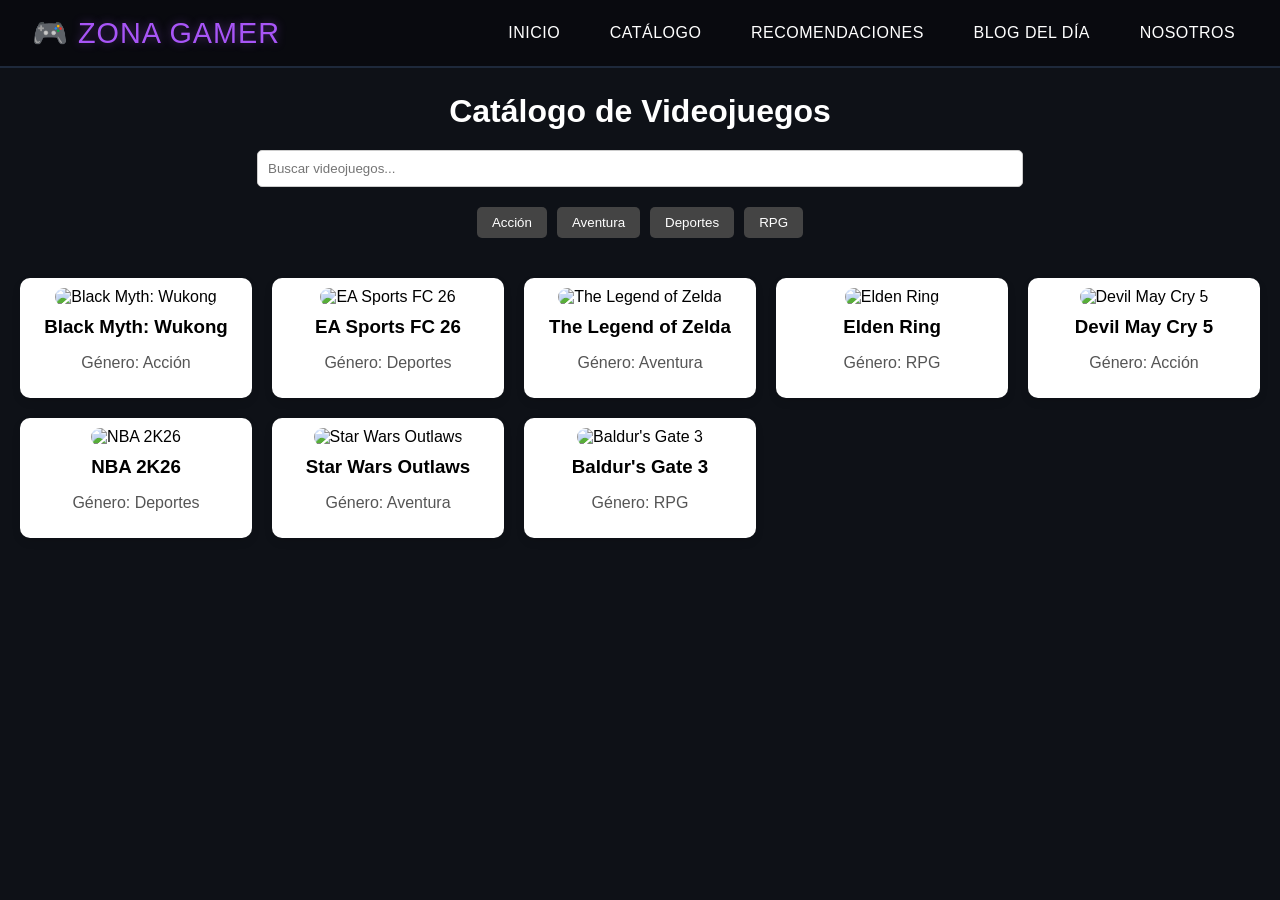
==== catalogo.html @ 019766f0 "Add files via upload" ====
<!DOCTYPE html>
<html lang="es">
<head>
    <meta charset="UTF-8">
    <title>Catálogo de Videojuegos</title>
    <link rel="stylesheet" href="style-catalogo.css">
</head>
<body>

  <header class="navbar-superior">
    <div class="logo-area">
        <span class="logo-icon">🎮</span>
        <span class="logo-text">ZONA GAMER</span>
    </div>
    <nav class="nav-links">
        <a href="inicio.html">INICIO</a>
        <a href="catalogo.html"class='active-link'>CATÁLOGO</a>
        <a href="recomendaciones.html">RECOMENDACIONES</a>
        <a href="blog.html">BLOG DEL DÍA</a>
        <a href="nosotros.html">NOSOTROS</a>
    </nav>
  </header>

<h1 class="titulo-catalogo">Catálogo de Videojuegos</h1>

<div class="buscador">
    <input type="text" placeholder="Buscar videojuegos...">
</div>

<div class="filtros">
    <button>Acción</button>
    <button>Aventura</button>
    <button>Deportes</button>
    <button>RPG</button>
</div>

<div class="catalogo">

    <div class="juego">
        <img src="imagenes/catalogo/imagen1.jpg" alt="Black Myth: Wukong">
        <h3>Black Myth: Wukong</h3>
        <p>Género: Acción</p>
    </div>

    <div class="juego">
        <img src="imagenes/catalogo/imagen2.jfif" alt="EA Sports FC 26">
        <h3>EA Sports FC 26</h3>
        <p>Género: Deportes</p>
    </div>

    <div class="juego">
        <img src="imagenes/catalogo/imagen3.jfif" alt="The Legend of Zelda">
        <h3>The Legend of Zelda</h3>
        <p>Género: Aventura</p>
    </div>

    <div class="juego">
        <img src="imagenes/catalogo/imagen4.jfif" alt="Elden Ring">
        <h3>Elden Ring</h3>
        <p>Género: RPG</p>
    </div>

    <div class="juego">
        <img src="imagenes/catalogo/imagen5.jpg" alt="Devil May Cry 5">
        <h3>Devil May Cry 5</h3>
        <p>Género: Acción</p>
    </div>

     <div class="juego">
        <img src="imagenes/catalogo/imagen6.jfif" alt="NBA 2K26">
        <h3>NBA 2K26</h3>
        <p>Género: Deportes</p>
    </div>

     <div class="juego">
        <img src="imagenes/catalogo/imagen7.jfif" alt="Star Wars Outlaws">
        <h3>Star Wars Outlaws</h3>
        <p>Género: Aventura</p>
    </div>

     <div class="juego">
        <img src="imagenes/catalogo/imagen8.jfif" alt="Baldur's Gate 3">
        <h3>Baldur's Gate 3</h3>
        <p>Género: RPG</p>
    </div>

</div>

</body>
</html>
---- style-catalogo.css ----
body {
    font-family: Arial, sans-serif;
    margin: 0;
    background-color: #0e1117;
}

header {
    background-color: #1e1e1e;
    color: white;
    padding: 15px 30px;
    display: flex;
    justify-content: space-between;
    align-items: center;
}

.buscador {
    margin: 20px;
    text-align: center;
}

.buscador input {
    width: 60%;
    padding: 10px;
    border-radius: 5px;
    border: 1px solid #ccc;
}

.filtros {
    display: flex;
    justify-content: center;
    gap: 10px;
    margin-bottom: 20px;
}

.filtros button {
    padding: 8px 15px;
    border: none;
    border-radius: 5px;
    background-color: #444;
    color: white;
    cursor: pointer;
}

.filtros button:hover {
    background-color: #ff6600;
}

.catalogo {
    display: grid;
    grid-template-columns: repeat(auto-fit, minmax(220px, 1fr));
    gap: 20px;
    padding: 20px;
}

.juego {
    background-color: white;
    border-radius: 10px;
    padding: 10px;
    text-align: center;
    box-shadow: 0 4px 8px rgba(0,0,0,0.1);
    transition: transform 0.3s;
}

.juego:hover {
    transform: scale(1.05);
}

.juego img {
    width: 100%;
    height: 250px;
    object-fit: cover;
    border-radius: 10px;
}

.juego h3 {
    margin: 10px 0 5px;
}

.juego p {
    color: #555;
}

.logo{
    width: 180px;
    height: auto;
}
/* Menu de navegacion (agregado) */
.menu-catalogo {
    display: flex;
    gap: 25px;
}

.menu-catalogo a {
    color: white;
    text-decoration: none;
    font-size: 15px;
}

.menu-catalogo a:hover {
    color: #a855f7;
}

.titulo-catalogo {
    color: white;
    text-align: center;
    margin: 25px 0 10px;
}

.navbar-superior {
    background-color: #090a0f;
    display: flex;
    justify-content: space-between;
    align-items: center;
    padding: 1rem 2rem;
    border-bottom: 2px solid #1e293b;
    position: sticky;
    top: 0;
    z-index: 100;
}

.logo-area {
    display: flex;
    align-items: center;
    gap: 10px;
}

.logo-icon { font-size: 1.8rem; }

.logo-text {
    font-size: 1.8rem;
    color: #a855f7;
    letter-spacing: 1px;
    text-shadow: 0 0 10px rgba(168, 85, 247, 0.4);
}

.nav-links { display: flex; gap: 1.5rem; }

.nav-links a {
    color: #ffffff;
    text-decoration: none;
    font-size: 1rem;
    letter-spacing: 0.5px;
    padding: 0.3rem 0.8rem;
}

.nav-links a:hover {
    color: #22d3ee;
    border-bottom: 3px solid #22d3ee;
}
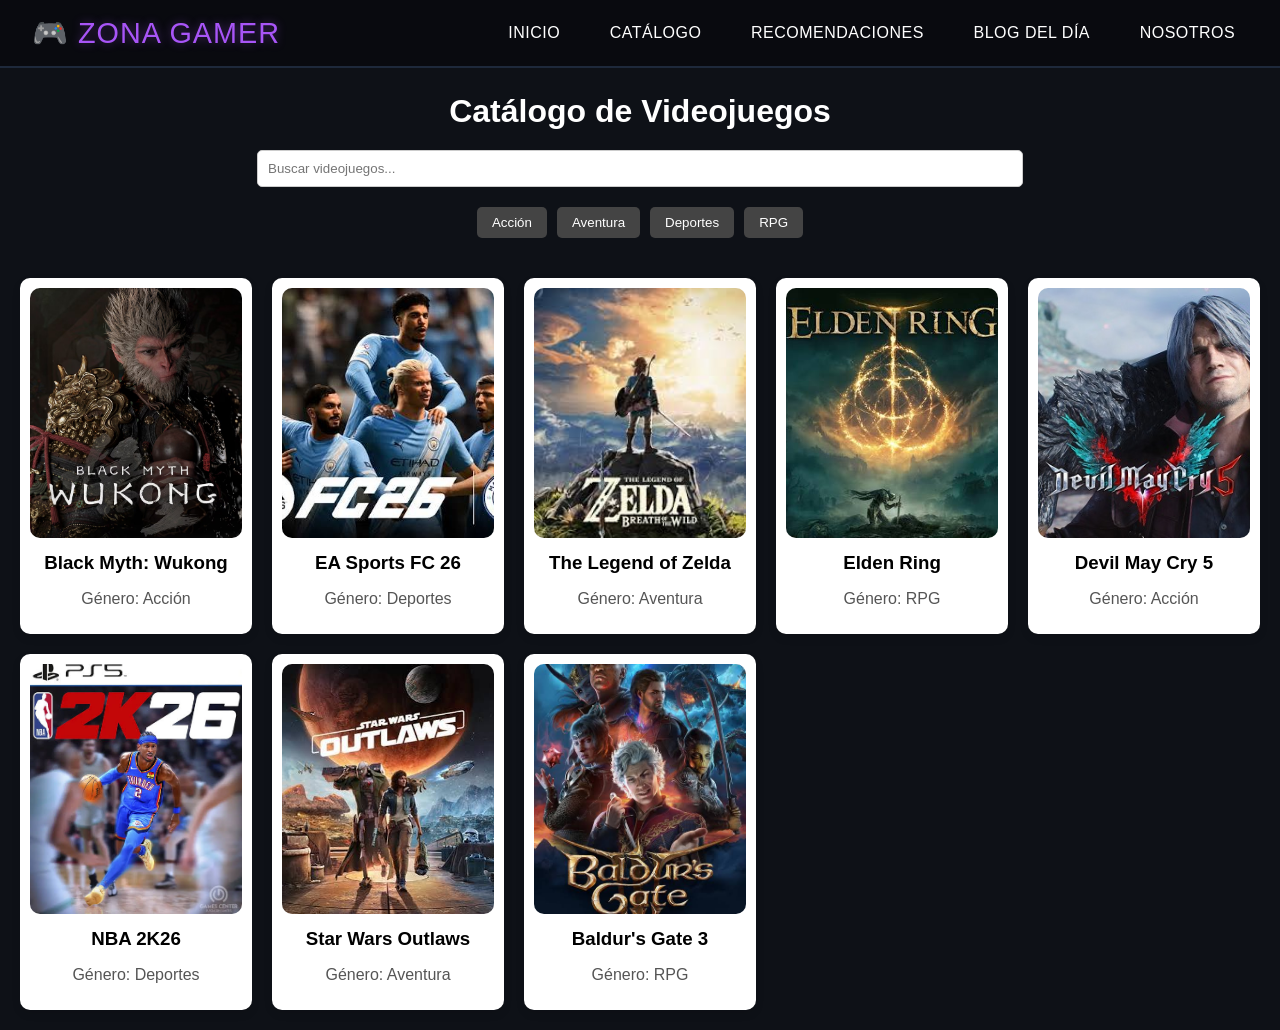
==== commit e04b06ca: "Update catalogo.html" ====
--- a/catalogo.html
+++ b/catalogo.html
@@ -14,7 +14,7 @@
     </div>
     <nav class="nav-links">
         <a href="inicio.html">INICIO</a>
-        <a href="catalogo.html"class='active-link'>CATÁLOGO</a>
+        <a href="catalogo.html" class='active-link'>CATÁLOGO</a>
         <a href="recomendaciones.html">RECOMENDACIONES</a>
         <a href="blog.html">BLOG DEL DÍA</a>
         <a href="nosotros.html">NOSOTROS</a>
@@ -87,4 +87,4 @@
 </div>
 
 </body>
-</html>+</html>
